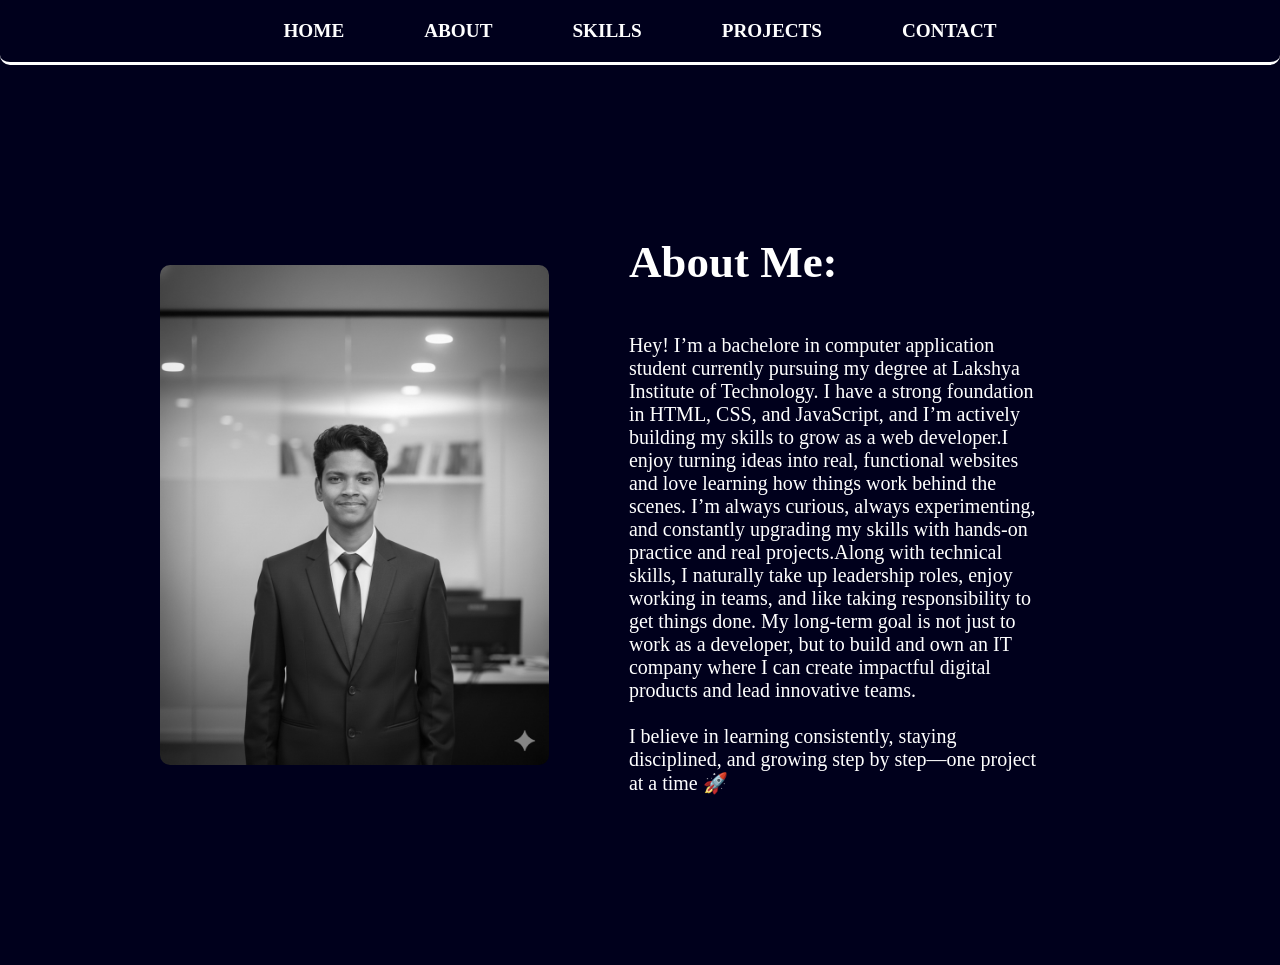
==== about.html @ cc1c47e8 "initial commit" ====
<!doctype html>
<html lang="en">
  <head>
    <meta charset="UTF-8" />
    <meta name="viewport" content="width=device-width, initial-scale=1.0" />
    <title>About</title>
  </head>
  <body>
    <style>
      * {
        box-sizing: border-box;
        margin: 0;
        padding: 0;
        background-color: rgb(0, 0, 28);
      }
      .navigation-bar {
        display: flex;
        justify-content: space-evenly;
        gap: 20rem;
        padding: 20px;
        border-bottom: white solid;
        border-radius: 10px;
      }
      ul {
        list-style: none;
        display: flex;
        gap: 5rem;
        text-align: center;
      }

      a {
        text-decoration: none;
        color: white;
        font-weight: bold;
        align-items: center;
        font-size: larger;
        transition: transform 0.3s ease;
      }
      a:hover {
        color: orange;
        border-radius: 2px;
        transform: scale(1.1);
      }
      .about-section {
        display: flex;
        color: white;
        min-height: 100vh;
        font-size: 20px;
        align-items: center;
        margin-left: 10rem;
        gap: 5rem;
      }
      .img {
        width: 600px;
        height: 500px;
        border-radius: 10px;
        filter: grayscale(100);
        transition: transform 0.3s ease ;
      }
      .img:hover{
        filter: grayscale(0);
        transform: scale(1.1);
        cursor: pointer;
      }
      .paragraph {
        padding-right: 15rem;
      }
      .heading{
        font-size: 30px;
      }
    </style>
    <section class="main-container">
      <nav class="navigation-bar">
        <div class="container">
          <ul>
            <a href="./index.html"><li>HOME</li></a>
            <a href="./about.html"><li>ABOUT</li></a>
            <a href="./skills.html"><li>SKILLS</li></a>
            <a href="./project.html"><li>PROJECTS</li></a>
            <a href="./contact.html"><li>CONTACT</li></a>
          </ul>
        </div>
      </nav>
      <section class="about-section">
        <img class="img" src="./assets/bichuatiiiiii.png" alt="" />
        <div class="side-part">
          <div class="heading">
            <h2>
              About Me: <br />
            </h2>
          </div>
          <br>
          <br>
          <div class="paragraph">
            <p>
             Hey! I’m a bachelore in computer application student currently pursuing my degree at Lakshya Institute of Technology. I have a strong foundation in HTML, CSS, and JavaScript, and I’m actively building my skills to grow as a web developer.I enjoy turning ideas into real, functional websites and love learning how things work behind the scenes. I’m always curious, always experimenting, and constantly upgrading my skills with hands-on practice and real projects.Along with technical skills, I naturally take up leadership roles, enjoy working in teams, and like taking responsibility to get things done. My long-term goal is not just to work as a developer, but to build and own an IT company where I can create impactful digital products and lead innovative teams. <br> <br>

            I believe in learning consistently, staying disciplined, and growing step by step—one project at a time 🚀
            </p>
          </div>
        </div>
      </section>
    </section>
  </body>
</html>
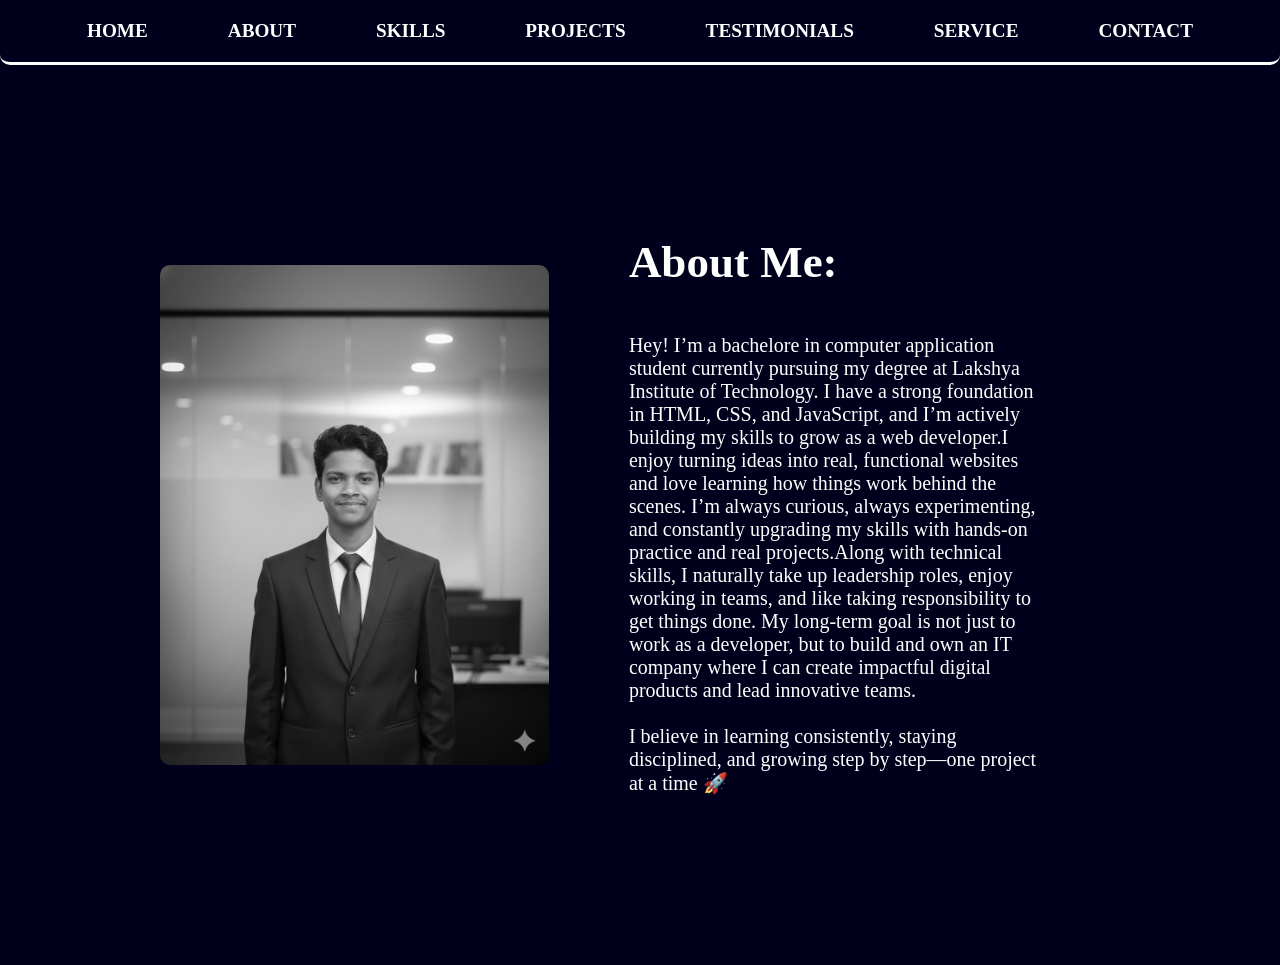
==== commit 205584b0: "add many more in the website" ====
--- a/about.html
+++ b/about.html
@@ -77,6 +77,8 @@
             <a href="./about.html"><li>ABOUT</li></a>
             <a href="./skills.html"><li>SKILLS</li></a>
             <a href="./project.html"><li>PROJECTS</li></a>
+            <a href="./testimonials.html"><li>TESTIMONIALS</li></a>
+            <a href="./service.html"><li>SERVICE</li></a>
             <a href="./contact.html"><li>CONTACT</li></a>
           </ul>
         </div>
